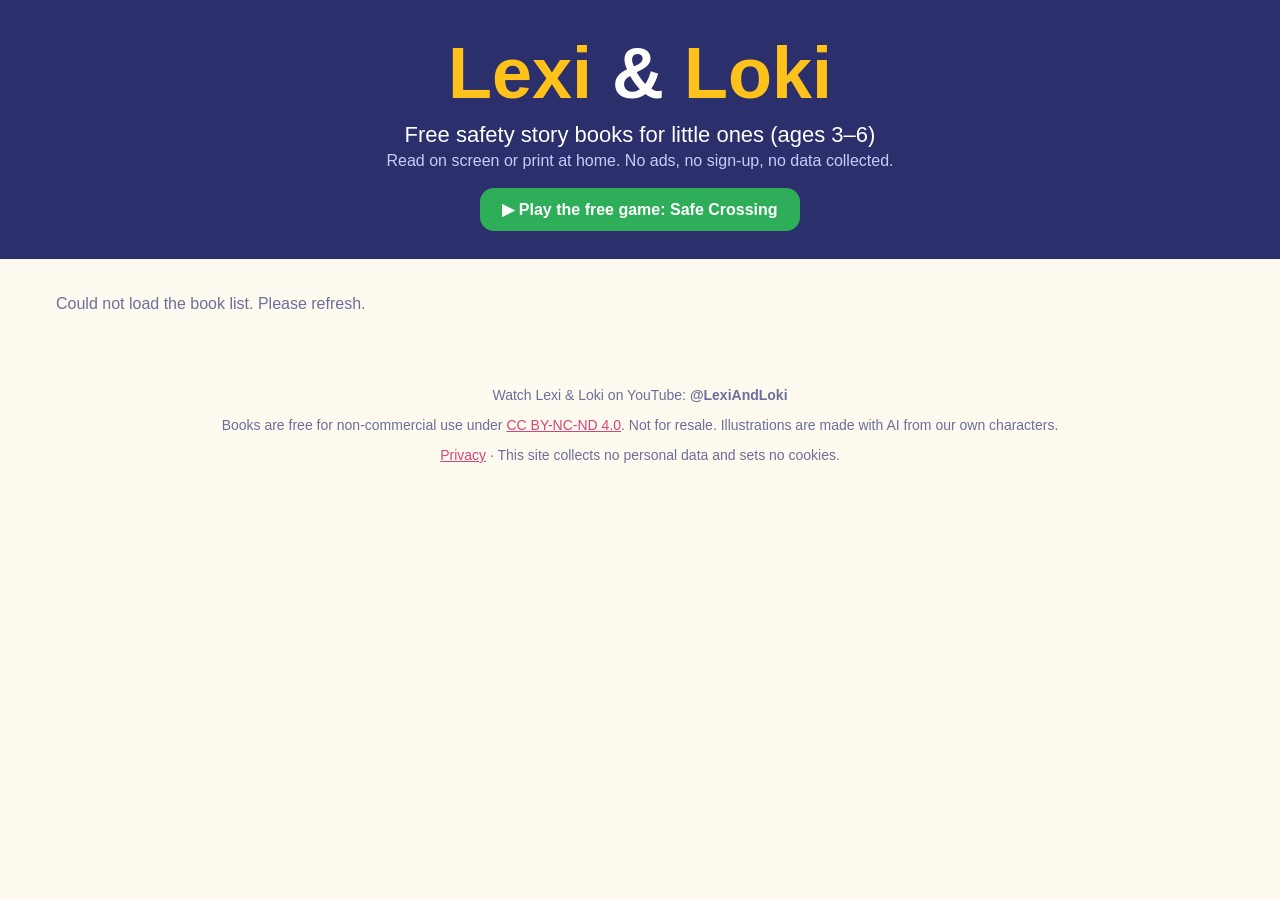
==== index.html @ b13322d4 "Site: free Lexi & Loki books + Safe Crossing game Co-Authored-By: Claude Opus 5.5 <noreply@anthropic" ====
<!doctype html>
<html lang="en">
<head>
<meta charset="utf-8">
<meta name="viewport" content="width=device-width, initial-scale=1">
<!-- No trackers, no cookies, no ads: only files from this site. -->
<meta http-equiv="Content-Security-Policy" content="default-src 'self'; script-src 'self'; style-src 'self'; img-src 'self'; connect-src 'self'; object-src 'none'; base-uri 'none'; form-action 'none'">
<meta name="referrer" content="no-referrer">
<meta name="description" content="Free Lexi & Loki safety picture books for kids aged 3-6. Read, print and share. No ads, no sign-up, no data collected.">
<title>Lexi &amp; Loki Free Story Books</title>
<link rel="stylesheet" href="style.css">
</head>
<body>
<header>
  <h1>Lexi <span>&amp;</span> Loki</h1>
  <p class="sub">Free safety story books for little ones (ages 3–6)</p>
  <p class="note">Read on screen or print at home. No ads, no sign-up, no data collected.</p>
  <a class="game" href="game/">▶ Play the free game: Safe Crossing</a>
</header>
<main>
  <p id="count"></p>
  <div id="books" class="grid"></div>
</main>
<footer>
  <p>Watch Lexi &amp; Loki on YouTube: <b>@LexiAndLoki</b></p>
  <p>Books are free for non-commercial use under <a href="https://creativecommons.org/licenses/by-nc-nd/4.0/">CC BY-NC-ND 4.0</a>. Not for resale.
     Illustrations are made with AI from our own characters.</p>
  <p><a href="privacy.html">Privacy</a> · This site collects no personal data and sets no cookies.</p>
</footer>
<script src="app.js"></script>
</body>
</html>
---- style.css ----
:root { --ink: #2b2f6b; --pink: #d6457a; --gold: #ffc21a; --cream: #fffaf0; --card: #ffffff; --muted: #6b6f9a; }
* { box-sizing: border-box; }
body { margin: 0; background: var(--cream); color: var(--ink); font-family: "Trebuchet MS", "Segoe UI", Arial, sans-serif; }
header { background: var(--ink); color: #fff; text-align: center; padding: 32px 16px 28px; }
h1 { margin: 0; font-size: clamp(40px, 8vw, 72px); color: var(--gold); }
h1 span { color: #fff; }
.sub { font-size: 22px; margin: 8px 0 4px; }
.note { color: #c9cbff; margin: 0 0 18px; }
.game { display: inline-block; background: #2fae5a; color: #fff; padding: 12px 22px; border-radius: 14px; text-decoration: none; font-weight: bold; }
main { max-width: 1200px; margin: 0 auto; padding: 20px 16px; }
#count { color: var(--muted); }
.grid { display: grid; grid-template-columns: repeat(auto-fill, minmax(240px, 1fr)); gap: 18px; }
.book { background: var(--card); border-radius: 16px; overflow: hidden; text-decoration: none; color: var(--ink);
        box-shadow: 0 3px 10px rgba(43, 47, 107, .12); display: flex; flex-direction: column; }
.book img { width: 100%; aspect-ratio: 480 / 371; object-fit: cover; display: block; }
.book h2 { font-size: 18px; margin: 10px 12px 4px; }
.book p { font-size: 14px; color: var(--muted); margin: 0 12px 10px; flex: 1; }
.dl { margin: 0 12px 12px; background: var(--pink); color: #fff; text-align: center; padding: 8px; border-radius: 10px; font-weight: bold; }
.book:hover { transform: translateY(-2px); }
footer { text-align: center; color: var(--muted); padding: 24px 16px 40px; font-size: 14px; }
footer a { color: var(--pink); }
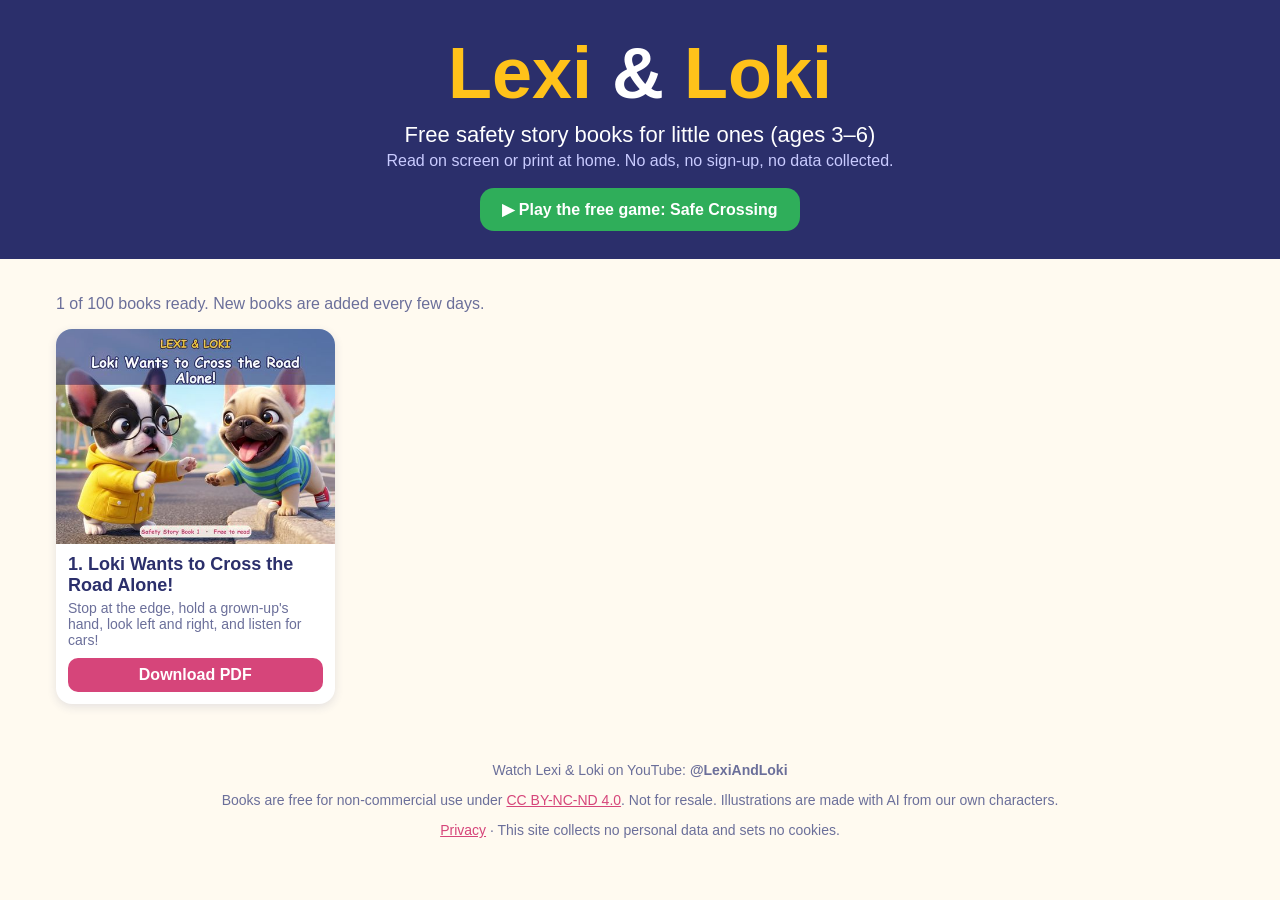
==== commit c28c9532: "Cache-bust app.js" ====
--- a/index.html
+++ b/index.html
@@ -27,6 +27,6 @@
      Illustrations are made with AI from our own characters.</p>
   <p><a href="privacy.html">Privacy</a> · This site collects no personal data and sets no cookies.</p>
 </footer>
-<script src="app.js"></script>
+<script src="app.js?v=2"></script>
 </body>
 </html>
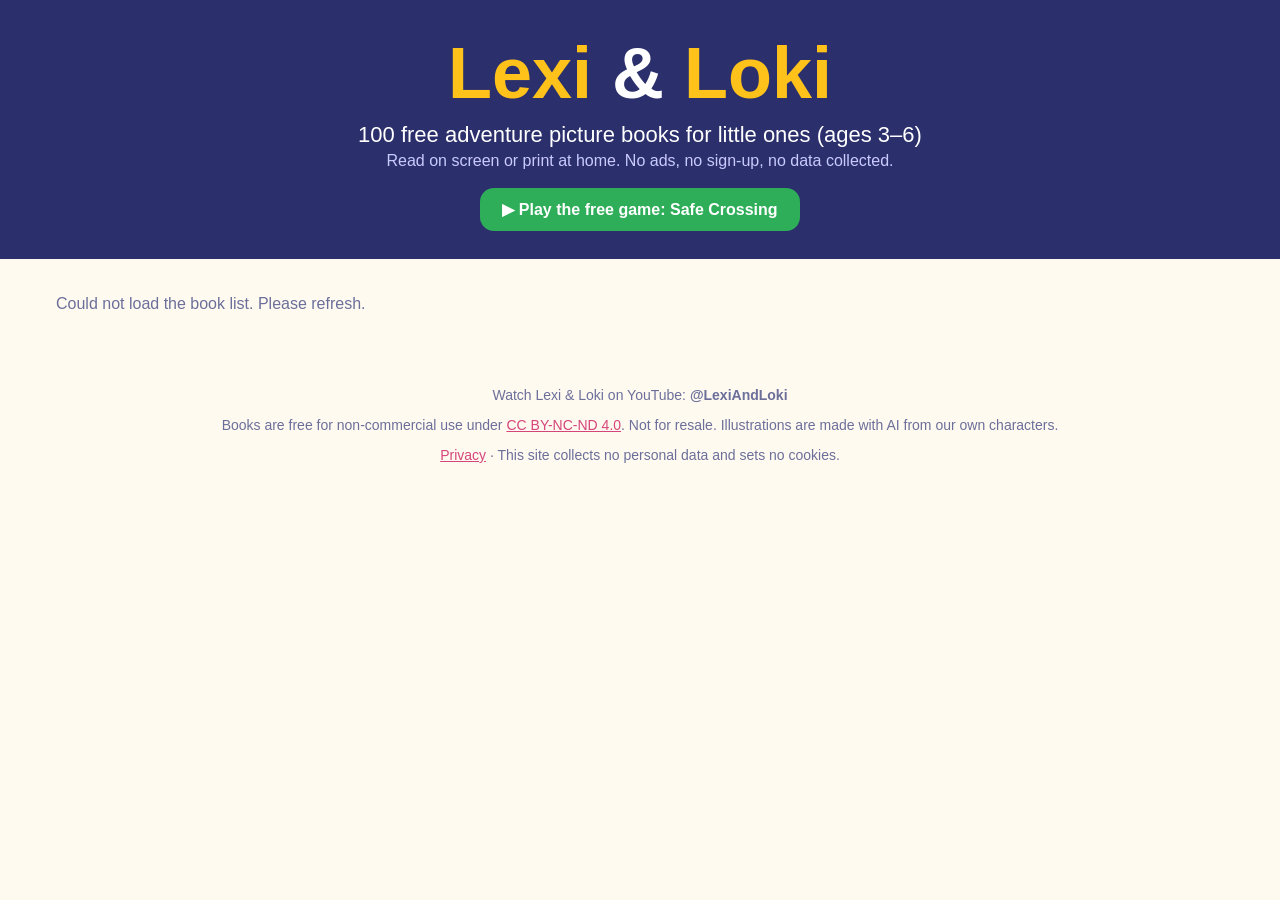
==== commit 102d353a: "Switch to 100 fun adventure books (not safety); remove old book 1" ====
--- a/index.html
+++ b/index.html
@@ -6,14 +6,14 @@
 <!-- No trackers, no cookies, no ads: only files from this site. -->
 <meta http-equiv="Content-Security-Policy" content="default-src 'self'; script-src 'self'; style-src 'self'; img-src 'self'; connect-src 'self'; object-src 'none'; base-uri 'none'; form-action 'none'">
 <meta name="referrer" content="no-referrer">
-<meta name="description" content="Free Lexi & Loki safety picture books for kids aged 3-6. Read, print and share. No ads, no sign-up, no data collected.">
-<title>Lexi &amp; Loki Free Story Books</title>
+<meta name="description" content="100 free Lexi & Loki adventure picture books for kids aged 3-6. Read, print and share. No ads, no sign-up, no data collected.">
+<title>Lexi &amp; Loki Adventure Books</title>
 <link rel="stylesheet" href="style.css">
 </head>
 <body>
 <header>
   <h1>Lexi <span>&amp;</span> Loki</h1>
-  <p class="sub">Free safety story books for little ones (ages 3–6)</p>
+  <p class="sub">100 free adventure picture books for little ones (ages 3–6)</p>
   <p class="note">Read on screen or print at home. No ads, no sign-up, no data collected.</p>
   <a class="game" href="game/">▶ Play the free game: Safe Crossing</a>
 </header>
@@ -27,6 +27,6 @@
      Illustrations are made with AI from our own characters.</p>
   <p><a href="privacy.html">Privacy</a> · This site collects no personal data and sets no cookies.</p>
 </footer>
-<script src="app.js?v=2"></script>
+<script src="app.js?v=3"></script>
 </body>
 </html>
